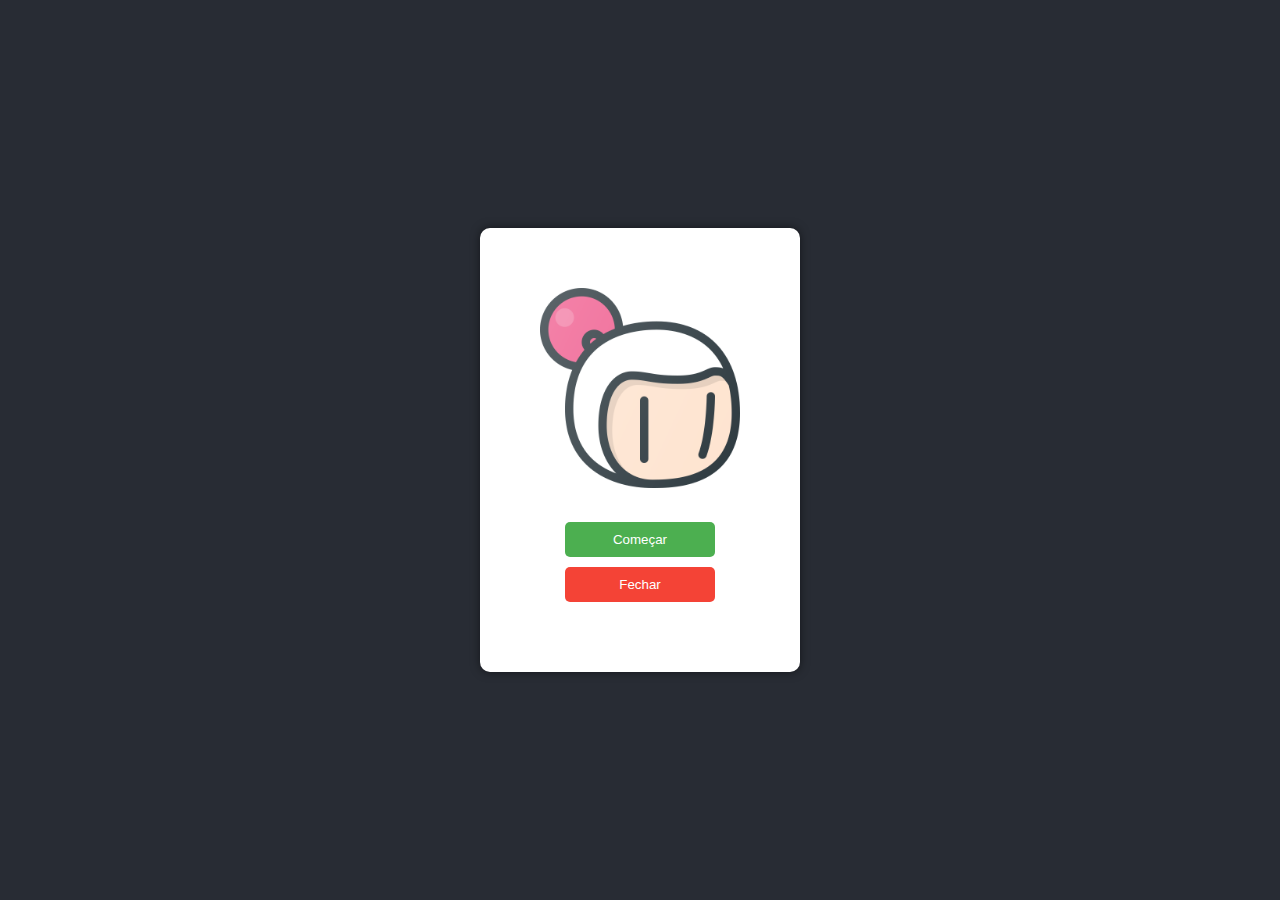
==== start.html @ e8b0e3be "Add files via upload" ====
<!DOCTYPE html>
<html lang="en">
<head>
    <meta charset="UTF-8">
    <meta name="viewport" content="width=device-width, initial-scale=1.0">
    <title>Bomberman - Start</title>
    <style>
        body {
            display: flex;
            justify-content: center;
            align-items: center;
            height: 100vh;
            margin: 0;
            background-color: #282c34;
            font-family: Arial, sans-serif;
        }

        .container {
            text-align: center;
            background-color: #fff;
            padding: 60px;
            border-radius: 10px;
            box-shadow: 0px 0px 10px rgba(0, 0, 0, 0.5);
        }

        .container img {
            width: 200px;
            margin-bottom: 20px;
        }

        button {
            display: block;
            width: 150px;
            margin: 10px auto;
            padding: 10px;
            background-color: #4CAF50;
            color: white;
            border: none;
            border-radius: 5px;
            cursor: pointer;
        }

        button.close {
            background-color: #f44336;
        }

        button:hover {
            opacity: 0.8;
        }
    </style>
</head>
<body>

    <div class="container">
        <img src="path/to/bomberman.png" alt="Logo do Jogo">
        <button onclick="startGame()">Começar</button>
        <button class="close" onclick="closeGame()">Fechar</button>
    </div>

    <script>
        function startGame() {
            // Redireciona para a página do jogo
            window.location.href = 'index.html'; // substitua com o caminho do jogo
        }

        function closeGame() {
            if (confirm("Tem certeza que deseja fechar o jogo?")) {
                window.close(); // Fecha a janela
            }
        }
    </script>

</body>
</html>
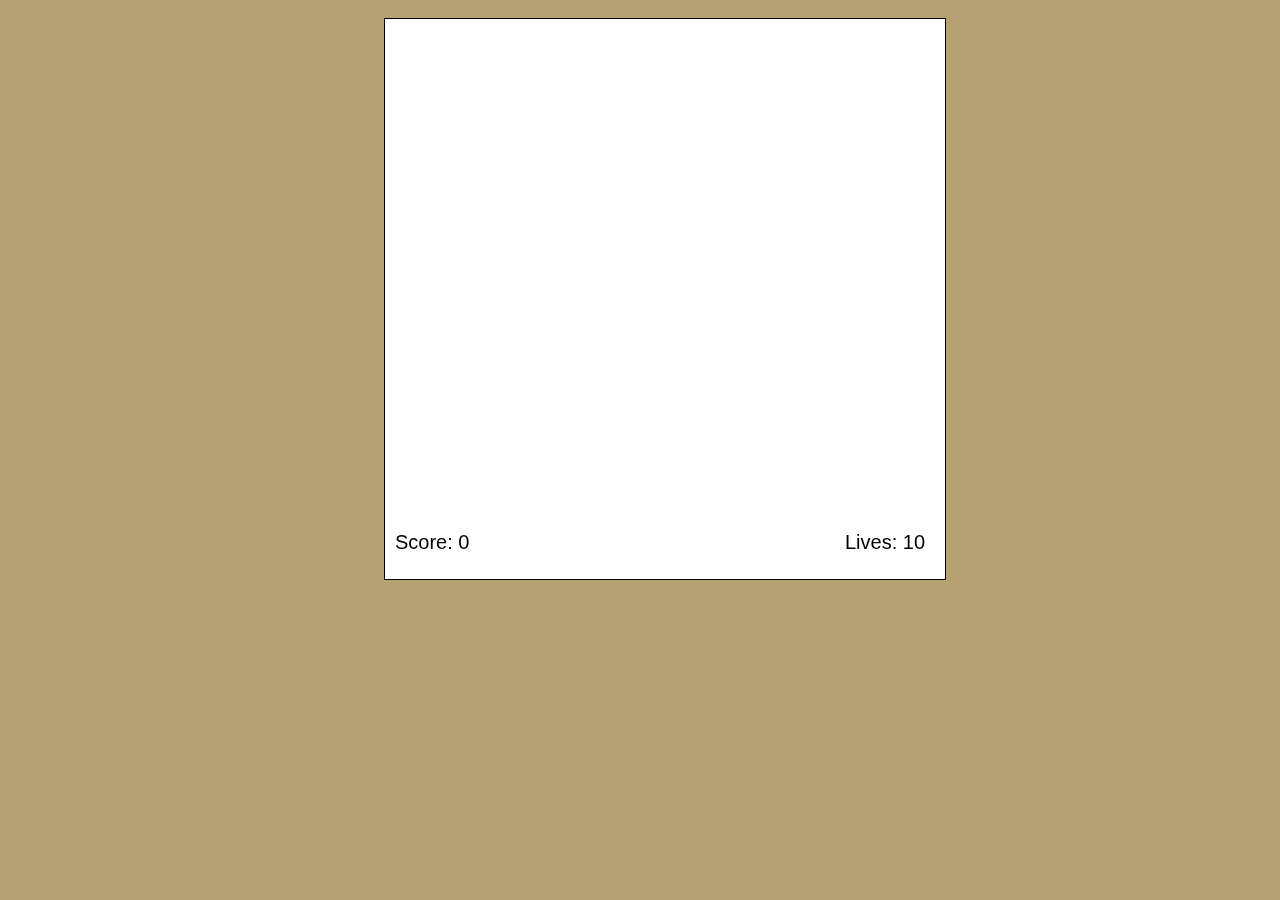
==== commit ccc90435: "Add files via upload" ====
--- a/start.html
+++ b/start.html
@@ -1,74 +1,14 @@
 <!DOCTYPE html>
-<html lang="en">
+<html lang="pt-br">
 <head>
     <meta charset="UTF-8">
     <meta name="viewport" content="width=device-width, initial-scale=1.0">
-    <title>Bomberman - Start</title>
-    <style>
-        body {
-            display: flex;
-            justify-content: center;
-            align-items: center;
-            height: 100vh;
-            margin: 0;
-            background-color: #282c34;
-            font-family: Arial, sans-serif;
-        }
-
-        .container {
-            text-align: center;
-            background-color: #fff;
-            padding: 60px;
-            border-radius: 10px;
-            box-shadow: 0px 0px 10px rgba(0, 0, 0, 0.5);
-        }
-
-        .container img {
-            width: 200px;
-            margin-bottom: 20px;
-        }
-
-        button {
-            display: block;
-            width: 150px;
-            margin: 10px auto;
-            padding: 10px;
-            background-color: #4CAF50;
-            color: white;
-            border: none;
-            border-radius: 5px;
-            cursor: pointer;
-        }
-
-        button.close {
-            background-color: #f44336;
-        }
-
-        button:hover {
-            opacity: 0.8;
-        }
-    </style>
+    <link rel="stylesheet" href="css/index.css">
+    <title>Bomberman - Fase 1</title>
 </head>
 <body>
+    <canvas class="gameCanvas" id="gameCanvas"></canvas>
 
-    <div class="container">
-        <img src="path/to/bomberman.png" alt="Logo do Jogo">
-        <button onclick="startGame()">Começar</button>
-        <button class="close" onclick="closeGame()">Fechar</button>
-    </div>
-
-    <script>
-        function startGame() {
-            // Redireciona para a página do jogo
-            window.location.href = 'index.html'; // substitua com o caminho do jogo
-        }
-
-        function closeGame() {
-            if (confirm("Tem certeza que deseja fechar o jogo?")) {
-                window.close(); // Fecha a janela
-            }
-        }
-    </script>
-
+    <script src="js/index.js"></script>
 </body>
 </html>
--- a/css/index.css
+++ b/css/index.css
@@ -0,0 +1,13 @@
+body {
+    display: flex;
+    justify-content: center;
+    align-items: center;
+    background-color: #b6a172;
+}
+
+.gameCanvas {
+    margin-left: 50px;
+    margin-top: 10px;
+    background-color: #ffffff;
+    border: 1px solid #000000;
+}